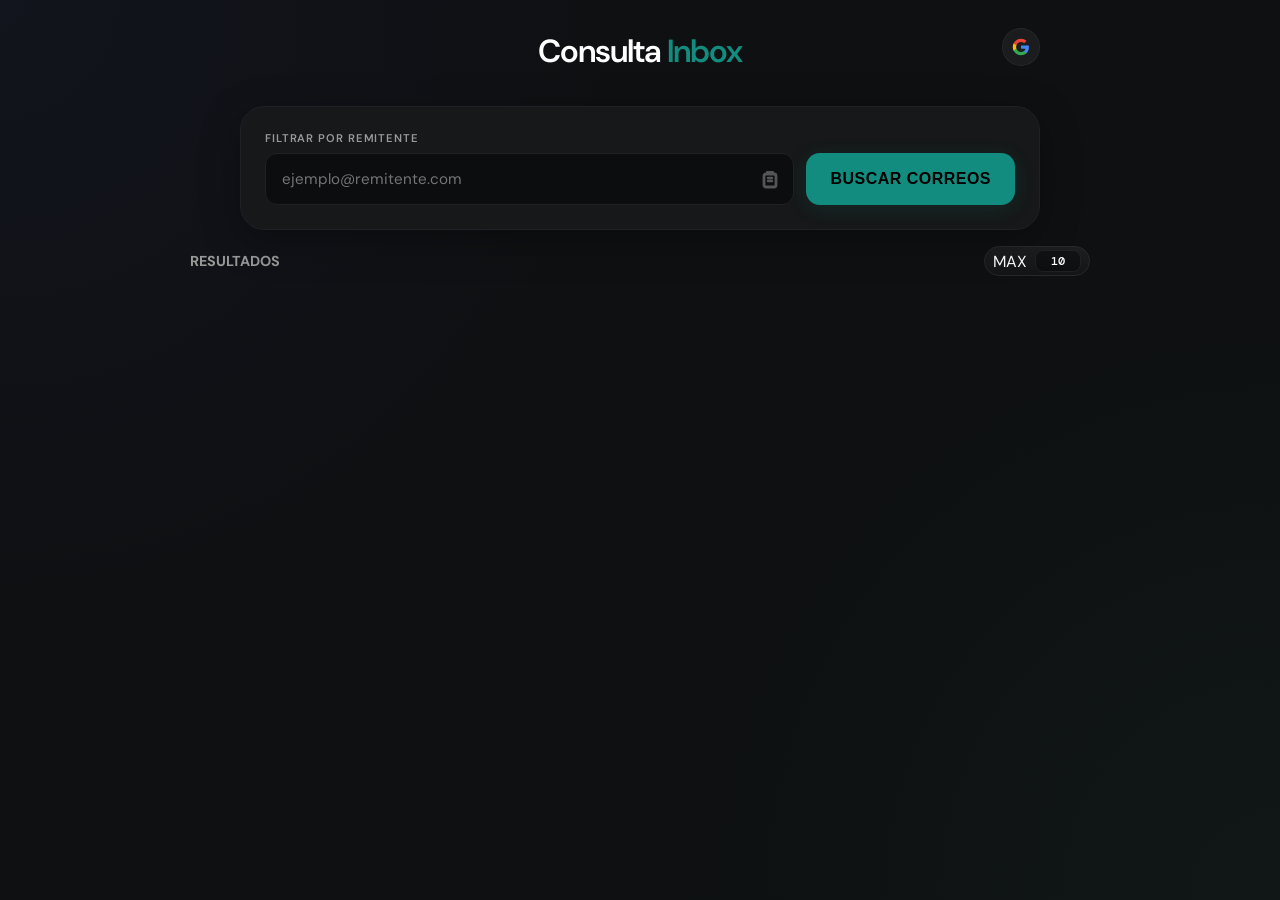
==== index.html @ 306255f3 "feat: Add user-defined maximum results input, enhance email rendering with new styles, and implement" ====
﻿<!DOCTYPE html>
<html lang="es">

<head>
    <meta charset="UTF-8">
    <meta name="viewport" content="width=device-width, initial-scale=1.0, maximum-scale=1.0, user-scalable=no">
    <title>Consulta Inbox Pro</title>
    <!-- Assets -->
    <link rel="icon" href="favicon.png" type="image/png">
    <link rel="preconnect" href="https://fonts.googleapis.com">
    <link href="https://fonts.googleapis.com/css2?family=DM+Sans:wght@300;400;500;600&family=DM+Mono:wght@500&display=swap" rel="stylesheet">
    <!-- Google Identity Services -->
    <script src="https://accounts.google.com/gsi/client" async defer></script>
    <!-- Local Styles -->
    <link rel="stylesheet" href="style.css">
</head>

<body>

    <div class="wrap">
        <div class="header">
            <h1>Consulta <em>Inbox</em></h1>
        </div>

        <!-- Intelligence Configuration -->
        <div id="config-banner" style="display:none">
            <p><strong>ConfiguraciÃ³n de Inteligencia</strong><br>Origen: <strong id="showOrigin"></strong></p>
            
            <label class="config-label">Google OAuth Client ID</label>
            <input type="text" id="clientIdInput" placeholder="XXXXXXXXXXXX.apps.googleusercontent.com">
            
            <div class="config-actions">
                <button class="btn-save" onclick="saveConfigs()">Guardar Todo</button>
                <button class="btn-clear" onclick="clearConfigs()">Borrar</button>
            </div>
        </div>

        <div id="main-search-card">
            <!-- Search Form (Main focus) -->
            <div class="card" id="search-card">
                <form id="searchForm" onsubmit="event.preventDefault(); searchMails();">
                    <div class="field">
                        <label for="filterEmail">Filtrar por remitente</label>
                        <div class="input-row">
                            <input type="email" id="filterEmail" required placeholder="ejemplo@remitente.com"
                                onkeyup="this.value=this.value.replace(/\s/g,'')"
                                ondblclick="this.value='';this.focus();">
                            <span id="clearFilterBtn" class="clear-btn" title="Limpiar" onclick="clearFilterInput()">×</span>
                            <span class="paste-btn" title="Pegar" onclick="pasteFromClipboard()">
                                <svg viewBox="0 0 24 24" aria-hidden="true">
                                    <path d="M9 4h6a1 1 0 0 1 1 1v2H8V5a1 1 0 0 1 1-1z" fill="currentColor"/>
                                    <rect x="6" y="7" width="12" height="13" rx="2" ry="2" fill="none" stroke="currentColor" stroke-width="2.8"/>
                                    <path d="M10 11h4M10 14h4" fill="none" stroke="currentColor" stroke-width="2.5" stroke-linecap="round"/>
                                </svg>
                            </span>
                        </div>
                    </div>
                    <button type="submit" class="btn-submit" id="submitBtn">Buscar Correos</button>
                </form>
            </div>

            <!-- Authentication Area (Floating Icon) -->
            <div id="authCard">
                <div class="auth-status" id="authStatus">
                    Desconectado
                    <button class="auth-config-link" id="authConfigBtn" onclick="event.stopPropagation(); toggleConfig()">Configurar OAuth</button>
                </div>
                <button id="authBtn" onclick="startAuth()" title="Conectar con Google">
                    <svg viewBox="0 0 24 24">
                        <path fill="#4285F4" d="M22.56 12.25c0-.78-.07-1.53-.2-2.25H12v4.26h5.92c-.26 1.37-1.04 2.53-2.21 3.31v2.77h3.57c2.08-1.92 3.28-4.74 3.28-8.09z" />
                        <path fill="#34A853" d="M12 23c2.97 0 5.46-.98 7.28-2.66l-3.57-2.77c-.98.66-2.23 1.06-3.71 1.06-2.86 0-5.29-1.93-6.16-4.53H2.18v2.84C3.99 20.53 7.7 23 12 23z" />
                        <path fill="#FBBC05" d="M5.84 14.09c-.22-.66-.35-1.36-.35-2.09s.13-1.43.35-2.09V7.07H2.18C1.43 8.55 1 10.22 1 12s.43 3.45 1.18 4.93l3.66-2.84z" />
                        <path fill="#EA4335" d="M12 5.38c1.62 0 3.06.56 4.21 1.64l3.15-3.15C17.45 2.09 14.97 1 12 1 7.7 1 3.99 3.47 2.18 7.07l3.66 2.84c.87-2.6 3.3-4.53 6.16-4.53z" />
                    </svg>
                </button>
            </div>
        </div>

        <!-- Status Indicator -->
        <div id="loader">
            <div class="dot"></div>
            <div class="dot"></div>
            <div class="dot"></div>
        </div>

        <!-- Dynamic Results -->
        <div class="results-head">
            <h2 style="font-size:0.9rem; font-weight:700; color:var(--text-dim); margin-bottom:0; display:flex; align-items:center;">
                RESULTADOS 
                <span id="liveStatus" class="live-dot" style="display:none; width:8px; height:8px; border-radius:50%; background:var(--green); margin-left:10px;"></span>
            </h2>
            <div class="max-control max-control-results">
                <label for="maxResultsInput" class="max-label">MAX</label>
                <input type="number" id="maxResultsInput" value="10" min="1" max="100">
            </div>
        </div>
        
        <div id="resultsContainer"></div>
    </div>

    <button id="backToTopBtn" class="back-to-top" title="Volver al inicio" aria-label="Volver al inicio">
        <svg viewBox="0 0 24 24" aria-hidden="true">
            <path d="M6 14l6-6 6 6" fill="none" stroke="currentColor" stroke-width="2.2" stroke-linecap="round" stroke-linejoin="round"/>
        </svg>
    </button>

    <!-- Notification Overlay -->
    <div id="toast"></div>

    <!-- Local Logic -->
    <script src="script.js" defer></script>
</body>

</html>
---- style.css ----
:root {
    --bg: #0e1012;
    --surface: #161819;
    --surface2: #0b0d0e;
    --border: #1e2225;
    --border2: #252a2d;
    --accent: #128c7e; /* Darker WhatsApp Green */
    --accent-glow: rgba(18, 140, 126, 0.4);
    --green: #128c7e;
    --green-dim: #075e54;
    --green-glow: rgba(18, 140, 126, 0.15);
    --text: #ffffff;
    --text-dim: #999999;
    --text-muted: #555555;
    --danger: #ff4444;
    --glass-blur: 20px;
}

* {
    margin: 0;
    padding: 0;
    box-sizing: border-box;
}

body {
    font-family: 'DM Sans', sans-serif;
    background: var(--bg);
    background-image: 
        radial-gradient(circle at 0% 0%, rgba(99, 102, 241, 0.05) 0%, transparent 40%),
        radial-gradient(circle at 100% 100%, rgba(61, 158, 104, 0.05) 0%, transparent 40%);
    min-height: 100vh;
    display: flex;
    align-items: flex-start;
    justify-content: center;
    padding: 20px 12px;
    color: var(--text);
    overflow-x: hidden;
}

.wrap {
    width: 100%;
    max-width: 900px;
    display: flex;
    flex-direction: column;
    gap: 16px;
    margin: 0 auto;
}

/* Header */
.header {
    text-align: center;
    margin-bottom: 8px;
    padding: 10px 0;
}

.header h1 {
    font-size: 2rem;
    font-weight: 600;
    color: #fff;
    letter-spacing: -0.03em;
}

.header h1 em {
    font-style: normal;
    color: var(--accent);
}

/* Auth Card & Main Card */
#main-search-card {
    display: flex;
    flex-direction: column;
    gap: 16px;
    max-width: 800px;
    width: 100%;
    margin: 0 auto;
    position: relative;
}

#searchForm {
    display: flex;
    gap: 12px;
    align-items: flex-end;
}

#searchForm .field { flex: 1; }

@media (max-width: 600px) {
    #searchForm { flex-direction: column; align-items: stretch; }
}

.card {
    background: var(--surface);
    border: 1px solid var(--border);
    border-radius: 24px;
    padding: 24px;
    position: relative;
    backdrop-filter: blur(var(--glass-blur));
    box-shadow: 0 10px 40px rgba(0,0,0,0.3);
    transition: transform 0.2s;
}

/* Form Styling Enhancements */
.field label {
    display: block;
    font-size: 0.75rem;
    font-weight: 600;
    color: var(--text-dim);
    text-transform: uppercase;
    letter-spacing: 0.1em;
    margin-bottom: 10px;
}

.max-control {
    display: inline-flex;
    align-items: center;
    gap: 8px;
    height: 30px;
    padding: 3px 8px;
    background: linear-gradient(180deg, rgba(255,255,255,0.06) 0%, rgba(255,255,255,0.02) 100%);
    border: 1px solid var(--border2);
    border-radius: 999px;
}

.field .max-label {
    margin-bottom: 0;
    font-size: 0.63rem;
    letter-spacing: 0.11em;
    color: var(--text-dim);
    white-space: nowrap;
}

#maxResultsInput {
    width: 46px;
    height: 22px;
    padding: 0 6px;
    border: 1px solid var(--border);
    border-radius: 8px;
    background: rgba(0, 0, 0, 0.35);
    color: var(--text);
    font-family: 'DM Mono', monospace;
    font-size: 0.78rem;
    font-weight: 500;
    text-align: center;
    outline: none;
    transition: border-color 0.2s, box-shadow 0.2s, background-color 0.2s;
}

#maxResultsInput::-webkit-outer-spin-button,
#maxResultsInput::-webkit-inner-spin-button {
    -webkit-appearance: none;
    margin: 0;
}

#maxResultsInput[type="number"] {
    -moz-appearance: textfield;
    appearance: textfield;
}

#maxResultsInput:focus {
    border-color: var(--accent);
    box-shadow: 0 0 0 2px rgba(18, 140, 126, 0.2);
    background: rgba(0, 0, 0, 0.5);
}

#config-banner p {
    font-size: 0.8rem;
    color: var(--text-dim);
    margin-bottom: 20px;
}

.config-label {
    display: block;
    font-size: 0.65rem;
    font-weight: 600;
    color: var(--text-dim);
    text-transform: uppercase;
    letter-spacing: 0.05em;
    margin-top: 14px;
    margin-bottom: 6px;
}

#config-banner input {
    width: 100%;
    background: var(--surface2);
    border: 1px solid var(--border);
    color: var(--text);
    font-size: 0.85rem;
    padding: 12px;
    border-radius: 10px;
    margin-bottom: 4px;
    outline: none;
    transition: border-color 0.2s;
}

#config-banner input:focus {
    border-color: var(--accent);
}

.config-actions {
    display: flex;
    gap: 8px;
    margin-top: 16px;
}

.config-actions button {
    flex: 1;
    padding: 10px;
    font-size: 0.8rem;
    font-weight: 600;
    cursor: pointer;
    border-radius: 10px;
    border: none;
    transition: all 0.2s;
}

.btn-save { background: var(--accent); color: #000; }
.btn-save:hover { opacity: 0.9; }
.btn-clear { background: transparent; color: var(--danger); border: 1px solid rgba(255, 68, 68, 0.2) !important; }
.btn-clear:hover { background: rgba(255, 68, 68, 0.05); }

/* Ultra-Minimalist Corner Auth */
#authCard {
    position: absolute;
    top: -78px;
    right: 0;
    z-index: 50;
    display: flex;
    flex-direction: column;
    align-items: flex-end;
}

#authBtn {
    background: rgba(255,255,255,0.05);
    border: 1px solid rgba(255,255,255,0.05);
    padding: 8px;
    border-radius: 50%;
    cursor: pointer;
    transition: all 0.2s;
    width: 38px;
    height: 38px;
    display: flex;
    align-items: center;
    justify-content: center;
}

#authBtn:hover { 
    background: rgba(255,255,255,0.1);
    transform: scale(1.1);
}

#authBtn svg { width: 18px; height: 18px; }

#authBtn.has-avatar {
    padding: 0;
    overflow: hidden;
}

#authBtn .auth-avatar {
    width: 100%;
    height: 100%;
    object-fit: cover;
    border-radius: 50%;
    display: block;
}

.auth-status {
    position: absolute;
    right: 48px;
    top: 0px;
    font-size: 0.65rem;
    color: var(--text-muted);
    opacity: 0;
    transition: all 0.2s;
    background: var(--surface);
    padding: 6px 12px;
    border-radius: 8px;
    border: 1px solid var(--border);
    white-space: nowrap;
    display: flex;
    align-items: center;
    gap: 10px;
}

#authCard:hover .auth-status { opacity: 1; right: 44px; }

.disconnect-btn {
    background: rgba(255, 68, 68, 0.1);
    color: var(--danger);
    border: 1px solid rgba(255, 68, 68, 0.2);
    padding: 2px 8px;
    border-radius: 4px;
    font-size: 0.6rem;
    cursor: pointer;
}

.disconnect-btn:hover { background: var(--danger); color: #fff; }

#authCard.connected #authBtn::after {
    content: '';
    position: absolute;
    top: 0;
    right: 0;
    width: 10px;
    height: 10px;
    background: var(--green);
    border-radius: 50%;
    border: 1.5px solid var(--bg);
}

.auth-config-link {
    font-size: 0.65rem;
    color: var(--text-muted);
    background: none;
    border: none;
    cursor: pointer;
    margin-top: 6px;
    opacity: 0.8;
    transition: opacity 0.2s;
    text-transform: uppercase;
    letter-spacing: 0.05em;
}

.auth-config-link:hover {
    opacity: 1;
    color: var(--accent);
}

/* Form */
.field label {
    display: block;
    font-size: 0.7rem;
    font-weight: 600;
    color: var(--text-dim);
    text-transform: uppercase;
    letter-spacing: 0.08em;
    margin-bottom: 8px;
}

.input-row {
    position: relative;
    display: flex;
    align-items: center;
}

input[type="email"] {
    width: 100%;
    height: 52px;
    padding: 0 78px 0 16px;
    font-size: 0.95rem;
    background: var(--surface2);
    border: 1px solid var(--border);
    border-radius: 12px;
    color: var(--text);
    outline: none;
    font-family: 'DM Sans', sans-serif;
    transition: all 0.2s;
}

input[type="email"]:focus {
    border-color: var(--accent);
    box-shadow: 0 0 0 3px var(--accent-glow);
}

.paste-btn {
    position: absolute;
    right: 12px;
    cursor: pointer;
    color: var(--text-muted);
    width: 24px;
    height: 24px;
    display: inline-flex;
    align-items: center;
    justify-content: center;
    padding: 0;
    user-select: none;
}

.paste-btn:hover { color: var(--accent); }

.paste-btn svg {
    width: 70px;
    height: 70px;
}

.clear-btn {
    position: absolute;
    right: 44px;
    width: 24px;
    height: 24px;
    border-radius: 50%;
    border: 1px solid var(--border2);
    display: inline-flex;
    align-items: center;
    justify-content: center;
    font-size: 1rem;
    font-weight: 700;
    line-height: 1;
    color: var(--text-dim);
    background: rgba(255, 255, 255, 0.06);
    cursor: pointer;
    user-select: none;
    opacity: 0;
    pointer-events: none;
    transition: opacity 0.2s, background-color 0.2s, color 0.2s;
}

.clear-btn.show {
    opacity: 1;
    pointer-events: auto;
}

.clear-btn:hover {
    color: #fff;
    background: rgba(239, 68, 68, 0.35);
}

#searchForm .btn-submit {
    margin-top: 0;
    width: auto;
    min-width: 180px;
    height: 52px;
    padding: 0 24px;
}

.btn-submit {
    width: 100%;
    margin-top: 14px;
    padding: 16px;
    font-size: 1rem;
    font-weight: 700;
    color: #000;
    background: var(--green);
    border: none;
    border-radius: 14px;
    cursor: pointer;
    box-shadow: 0 4px 20px var(--green-glow);
    transition: all 0.2s;
    text-transform: uppercase;
    letter-spacing: 0.03em;
}

.btn-submit:hover:not(:disabled) { 
    transform: translateY(-2px); 
    box-shadow: 0 8px 25px var(--green-glow);
    filter: brightness(1.1);
}

.btn-submit:disabled { opacity: 0.4; cursor: not-allowed; box-shadow: none; }

/* Results */
.results-head {
    display: flex;
    justify-content: space-between;
    align-items: center;
    gap: 12px;
    margin-bottom: 15px;
}

.max-control-results {
    flex-shrink: 0;
}

#resultsContainer {
    display: flex;
    flex-direction: column;
    gap: 12px;
}

.email-item {
    background: var(--surface);
    border: 1px solid var(--border);
    border-radius: 18px;
    padding: 16px;
    position: relative;
    cursor: pointer;
    animation: none;
    transition: box-shadow 0.2s;
}

.email-item:hover {
    box-shadow: 0 5px 20px rgba(0,0,0,0.4);
}

.card-indicator {
    position: absolute;
    bottom: 12px;
    right: 16px;
    font-size: 0.7rem;
    color: var(--text-muted);
    transition: transform 0.3s cubic-bezier(0.4, 0, 0.2, 1);
    opacity: 0.6;
}

.msg-body iframe {
    width: 100%;
    min-height: 500px;
    border: none;
    border-radius: 8px;
}

/* Metadata summary shown before expanding */
.card-summary {
    display: block;
}

.email-subject {
    font-size: 0.95rem;
    font-weight: 600;
    color: #fff;
    margin: 4px 0 6px;
    line-height: 1.3;
}

.email-top-row {
    font-size: 0.8rem;
    color: var(--text);
    margin-bottom: 10px;
    display: flex;
    justify-content: space-between;
    align-items: center;
    gap: 10px;
}

.email-from {
    font-weight: 700;
    color: var(--green);
    letter-spacing: 0.01em;
    min-width: 0;
    overflow: hidden;
    text-overflow: ellipsis;
    white-space: nowrap;
}

.email-top-actions {
    display: inline-flex;
    align-items: center;
    gap: 8px;
    flex-shrink: 0;
}

.email-date {
    font-weight: 600;
    background: rgba(255, 255, 255, 0.06);
    padding: 4px 10px;
    border-radius: 10px;
    font-size: 0.75rem;
    color: var(--text-dim);
    border: 1px solid transparent;
}

.email-item-new-live {
    border-color: rgba(18, 140, 126, 0.75);
    background: linear-gradient(180deg, rgba(18, 140, 126, 0.2) 0%, var(--surface) 72%);
    box-shadow: 0 0 18px rgba(18, 140, 126, 0.24);
    animation: newCardPulse 2.2s ease-in-out infinite;
}

@keyframes newCardPulse {
    0% {
        box-shadow: 0 0 10px rgba(18, 140, 126, 0.2);
        border-color: rgba(18, 140, 126, 0.6);
    }
    50% {
        box-shadow: 0 0 28px rgba(18, 140, 126, 0.38), 0 0 54px rgba(18, 140, 126, 0.14);
        border-color: rgba(18, 140, 126, 0.9);
    }
    100% {
        box-shadow: 0 0 10px rgba(18, 140, 126, 0.2);
        border-color: rgba(18, 140, 126, 0.6);
    }
}

.email-snippet {
    font-size: 0.8rem;
    color: var(--text-dim);
    line-height: 1.5;
    margin-bottom: 10px;
}

.email-meta {
    display: flex;
    justify-content: flex-start;
    align-items: center;
    gap: 12px;
}

.btn-view, .btn-link-action {
    color: var(--accent);
    text-decoration: none;
    font-weight: 600;
    font-size: 0.8rem;
    background: none;
    border: none;
    cursor: pointer;
    padding: 4px 0;
}

.btn-view:hover { opacity: 0.8; }

/* Message Body */
.msg-body {
    display: none;
    margin-top: 14px;
    background: #fff;
    border-radius: 12px;
    border: 1px solid var(--border);
    font-size: 0.85rem;
    color: #333;
    line-height: 1.6;
    white-space: pre-wrap;
    overflow: hidden; /* Iframe will determine size */
    word-break: break-word;
}

/* Formatted Links in Body */
.msg-body a {
    color: var(--accent);
    text-decoration: underline;
    text-underline-offset: 3px;
}

/* Code Display */
.code-box {
    margin-top: 0;
    display: inline-flex;
    align-items: center;
    gap: 12px;
    padding: 8px 14px;
    background: rgba(18, 140, 126, 0.08); /* Deep Whatsapp Green dim */
    border-radius: 10px;
    border: 1px solid rgba(18, 140, 126, 0.2);
    flex-shrink: 0;
}

.code-value {
    font-family: 'DM Mono', monospace;
    font-size: 1.15rem;
    color: var(--green);
    letter-spacing: 2px;
    font-weight: 700;
}

.code-label {
    display: none;
}

.copy-mini {
    margin-left: auto;
    background: none;
    border: none;
    color: var(--text-muted);
    cursor: pointer;
    font-size: 1.1rem;
    transition: color 0.2s;
}
.copy-mini:hover { color: var(--green); }

/* Loader */
#loader {
    display: none;
    justify-content: center;
    padding: 15px 0;
    gap: 8px;
}

.dot { width: 8px; height: 8px; border-radius: 50%; background: var(--accent); animation: none; }
.dot:nth-child(2) { animation-delay: 0.18s; }
.dot:nth-child(3) { animation-delay: 0.36s; }

/* Toast */
#toast {
    position: fixed;
    bottom: 24px;
    left: 50%;
    transform: translateX(-50%) translateY(30px);
    background: var(--surface);
    border: 1px solid var(--border);
    padding: 12px 24px;
    border-radius: 30px;
    font-size: 0.85rem;
    font-weight: 600;
    opacity: 0;
    transition: all 0.3s cubic-bezier(0.18, 0.89, 0.32, 1.28);
    z-index: 2000;
    pointer-events: none;
    box-shadow: 0 15px 35px rgba(0,0,0,0.5);
}

#toast.show { opacity: 1; transform: translateX(-50%) translateY(0); }
#toast.error { border-color: rgba(239, 68, 68, 0.4); color: var(--danger); background: #1a1010; }
#toast.success { border-color: rgba(34, 197, 94, 0.4); color: var(--green); background: #0e1a12; }

.back-to-top {
    position: fixed;
    right: 18px;
    bottom: 20px;
    z-index: 1500;
    width: 42px;
    height: 42px;
    border-radius: 50%;
    border: 1px solid var(--border2);
    background: rgba(11, 13, 14, 0.92);
    color: var(--text);
    display: inline-flex;
    align-items: center;
    justify-content: center;
    padding: 0;
    font-weight: 800;
    cursor: pointer;
    opacity: 0;
    pointer-events: none;
    transform: translateY(12px);
    transition: opacity 0.2s, transform 0.2s, background-color 0.2s;
}

.back-to-top svg {
    width: 18px;
    height: 18px;
}

.back-to-top.show {
    opacity: 1;
    pointer-events: auto;
    transform: translateY(0);
}

.back-to-top:hover {
    background: rgba(18, 140, 126, 0.22);
    border-color: rgba(18, 140, 126, 0.65);
}

/* Logout */
.disconnect {
    position: absolute;
    top: 15px;
    right: 15px;
    font-size: 0.7rem;
    color: var(--text-muted);
    cursor: pointer;
    padding: 6px 12px;
    border-radius: 14px;
    border: 1px solid var(--border);
    background: rgba(255,255,255,0.03);
    font-weight: 600;
}
.disconnect:hover { color: var(--danger); background: rgba(239, 68, 68, 0.08); border-color: rgba(239, 68, 68, 0.2); }

/* RESPONSIVE */
@media (max-width: 480px) {
    body { padding: 12px 10px; }
    .header h1 { font-size: 1.2rem; }
    .card { padding: 16px; border-radius: 16px; }
    .email-item { padding: 14px; border-radius: 14px; }
    .email-subject { font-size: 0.9rem; }
    .email-snippet { font-size: 0.75rem; }
    .btn-submit { padding: 12px; font-size: 0.9rem; }
    input[type="email"] { padding: 11px 72px 11px 12px; font-size: 0.85rem; }
    .max-control { height: 28px; padding: 3px 7px; }
    #maxResultsInput { width: 42px; font-size: 0.75rem; }
    .results-head { margin-bottom: 12px; }
    #authCard { top: -64px; right: 0; }
}

/* Small screens like 350x480 */
@media (max-width: 360px) {
    .wrap { gap: 10px; }
    .header h1 { font-size: 1.1rem; }
    .card { padding: 12px; }
    .email-meta { flex-wrap: wrap; gap: 8px; }
    .msg-body { font-size: 0.8rem; padding: 10px; }
}
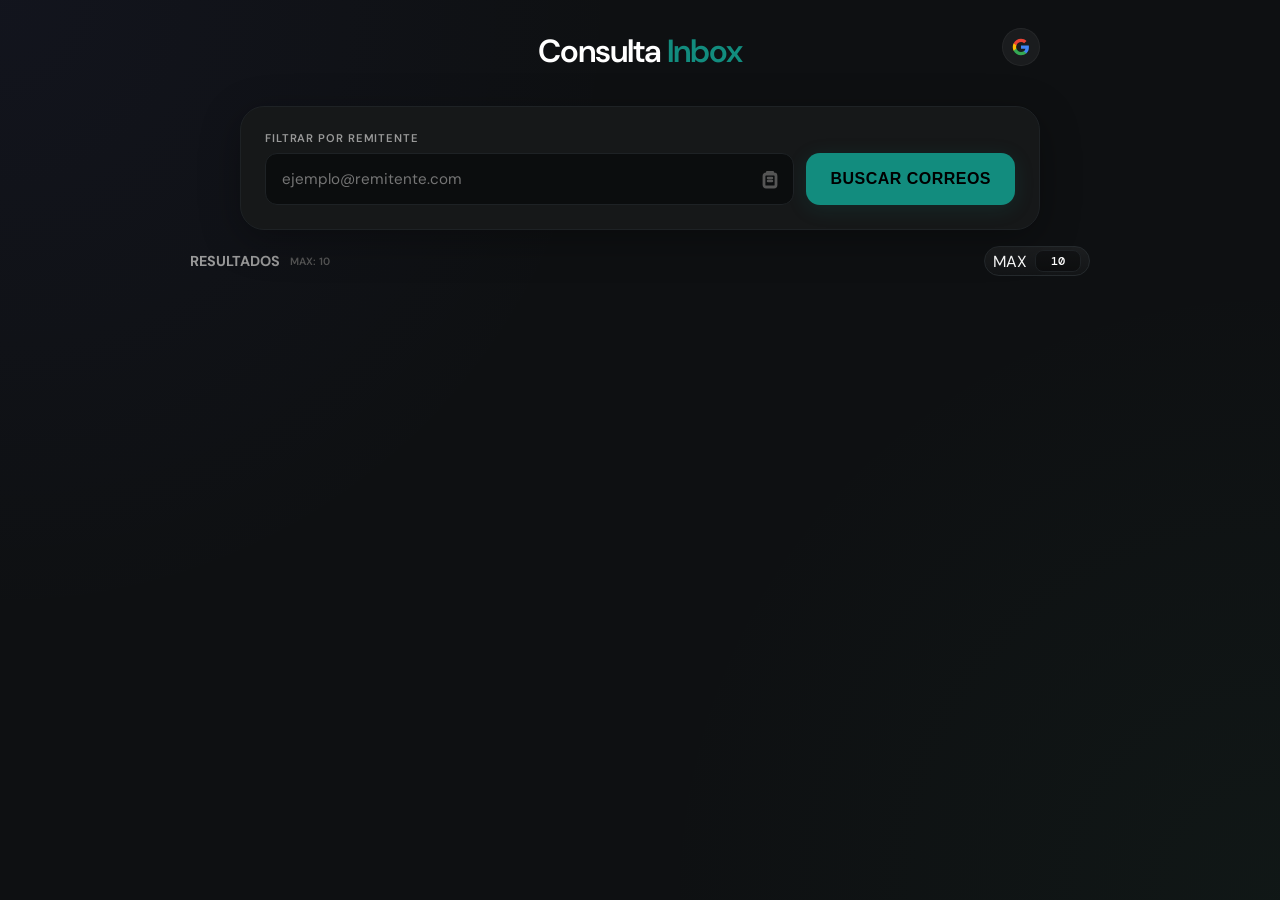
==== commit 38077227: "feat: Update client ID placeholder in UI, enhance max results display, and improve max results input" ====
--- a/index.html
+++ b/index.html
@@ -27,7 +27,7 @@
             <p><strong>ConfiguraciÃ³n de Inteligencia</strong><br>Origen: <strong id="showOrigin"></strong></p>
             
             <label class="config-label">Google OAuth Client ID</label>
-            <input type="text" id="clientIdInput" placeholder="XXXXXXXXXXXX.apps.googleusercontent.com">
+            <input type="text" id="clientIdInput" placeholder="TU-CLIENT-ID.apps.googleusercontent.com">
             
             <div class="config-actions">
                 <button class="btn-save" onclick="saveConfigs()">Guardar Todo</button>
@@ -88,6 +88,7 @@
             <h2 style="font-size:0.9rem; font-weight:700; color:var(--text-dim); margin-bottom:0; display:flex; align-items:center;">
                 RESULTADOS 
                 <span id="liveStatus" class="live-dot" style="display:none; width:8px; height:8px; border-radius:50%; background:var(--green); margin-left:10px;"></span>
+                <span id="resultsMaxInfo" style="margin-left:10px; font-size:0.66rem; color:var(--text-muted); font-weight:600;">MAX: 10</span>
             </h2>
             <div class="max-control max-control-results">
                 <label for="maxResultsInput" class="max-label">MAX</label>
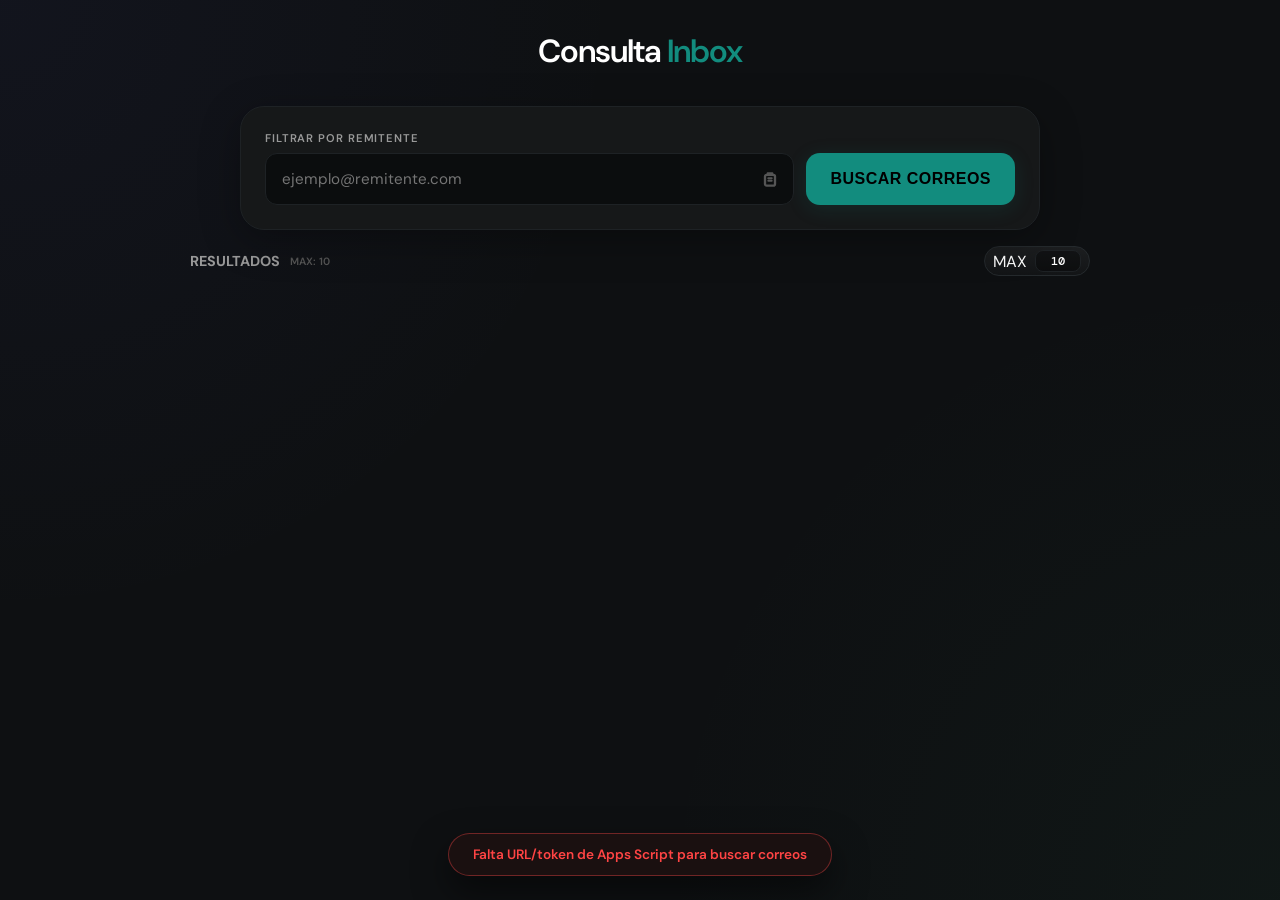
==== commit 7f64748a: "Refactor styles and add configuration files - Removed unused styles from style.css, including config" ====
--- a/index.html
+++ b/index.html
@@ -9,8 +9,6 @@
     <link rel="icon" href="favicon.png" type="image/png">
     <link rel="preconnect" href="https://fonts.googleapis.com">
     <link href="https://fonts.googleapis.com/css2?family=DM+Sans:wght@300;400;500;600&family=DM+Mono:wght@500&display=swap" rel="stylesheet">
-    <!-- Google Identity Services -->
-    <script src="https://accounts.google.com/gsi/client" async defer></script>
     <!-- Local Styles -->
     <link rel="stylesheet" href="style.css">
 </head>
@@ -22,19 +20,6 @@
             <h1>Consulta <em>Inbox</em></h1>
         </div>
 
-        <!-- Intelligence Configuration -->
-        <div id="config-banner" style="display:none">
-            <p><strong>ConfiguraciÃ³n de Inteligencia</strong><br>Origen: <strong id="showOrigin"></strong></p>
-            
-            <label class="config-label">Google OAuth Client ID</label>
-            <input type="text" id="clientIdInput" placeholder="TU-CLIENT-ID.apps.googleusercontent.com">
-            
-            <div class="config-actions">
-                <button class="btn-save" onclick="saveConfigs()">Guardar Todo</button>
-                <button class="btn-clear" onclick="clearConfigs()">Borrar</button>
-            </div>
-        </div>
-
         <div id="main-search-card">
             <!-- Search Form (Main focus) -->
             <div class="card" id="search-card">
@@ -42,7 +27,7 @@
                     <div class="field">
                         <label for="filterEmail">Filtrar por remitente</label>
                         <div class="input-row">
-                            <input type="email" id="filterEmail" required placeholder="ejemplo@remitente.com"
+                            <input type="text" id="filterEmail" placeholder="ejemplo@remitente.com"
                                 onkeyup="this.value=this.value.replace(/\s/g,'')"
                                 ondblclick="this.value='';this.focus();">
                             <span id="clearFilterBtn" class="clear-btn" title="Limpiar" onclick="clearFilterInput()">×</span>
@@ -57,22 +42,6 @@
                     </div>
                     <button type="submit" class="btn-submit" id="submitBtn">Buscar Correos</button>
                 </form>
-            </div>
-
-            <!-- Authentication Area (Floating Icon) -->
-            <div id="authCard">
-                <div class="auth-status" id="authStatus">
-                    Desconectado
-                    <button class="auth-config-link" id="authConfigBtn" onclick="event.stopPropagation(); toggleConfig()">Configurar OAuth</button>
-                </div>
-                <button id="authBtn" onclick="startAuth()" title="Conectar con Google">
-                    <svg viewBox="0 0 24 24">
-                        <path fill="#4285F4" d="M22.56 12.25c0-.78-.07-1.53-.2-2.25H12v4.26h5.92c-.26 1.37-1.04 2.53-2.21 3.31v2.77h3.57c2.08-1.92 3.28-4.74 3.28-8.09z" />
-                        <path fill="#34A853" d="M12 23c2.97 0 5.46-.98 7.28-2.66l-3.57-2.77c-.98.66-2.23 1.06-3.71 1.06-2.86 0-5.29-1.93-6.16-4.53H2.18v2.84C3.99 20.53 7.7 23 12 23z" />
-                        <path fill="#FBBC05" d="M5.84 14.09c-.22-.66-.35-1.36-.35-2.09s.13-1.43.35-2.09V7.07H2.18C1.43 8.55 1 10.22 1 12s.43 3.45 1.18 4.93l3.66-2.84z" />
-                        <path fill="#EA4335" d="M12 5.38c1.62 0 3.06.56 4.21 1.64l3.15-3.15C17.45 2.09 14.97 1 12 1 7.7 1 3.99 3.47 2.18 7.07l3.66 2.84c.87-2.6 3.3-4.53 6.16-4.53z" />
-                    </svg>
-                </button>
             </div>
         </div>
 
@@ -108,6 +77,8 @@
     <!-- Notification Overlay -->
     <div id="toast"></div>
 
+    <!-- Optional private config (create app-config.js locally, do not commit) -->
+    <script src="app-config.js"></script>
     <!-- Local Logic -->
     <script src="script.js" defer></script>
 </body>
--- a/style.css
+++ b/style.css
@@ -162,169 +162,6 @@
     background: rgba(0, 0, 0, 0.5);
 }
 
-#config-banner p {
-    font-size: 0.8rem;
-    color: var(--text-dim);
-    margin-bottom: 20px;
-}
-
-.config-label {
-    display: block;
-    font-size: 0.65rem;
-    font-weight: 600;
-    color: var(--text-dim);
-    text-transform: uppercase;
-    letter-spacing: 0.05em;
-    margin-top: 14px;
-    margin-bottom: 6px;
-}
-
-#config-banner input {
-    width: 100%;
-    background: var(--surface2);
-    border: 1px solid var(--border);
-    color: var(--text);
-    font-size: 0.85rem;
-    padding: 12px;
-    border-radius: 10px;
-    margin-bottom: 4px;
-    outline: none;
-    transition: border-color 0.2s;
-}
-
-#config-banner input:focus {
-    border-color: var(--accent);
-}
-
-.config-actions {
-    display: flex;
-    gap: 8px;
-    margin-top: 16px;
-}
-
-.config-actions button {
-    flex: 1;
-    padding: 10px;
-    font-size: 0.8rem;
-    font-weight: 600;
-    cursor: pointer;
-    border-radius: 10px;
-    border: none;
-    transition: all 0.2s;
-}
-
-.btn-save { background: var(--accent); color: #000; }
-.btn-save:hover { opacity: 0.9; }
-.btn-clear { background: transparent; color: var(--danger); border: 1px solid rgba(255, 68, 68, 0.2) !important; }
-.btn-clear:hover { background: rgba(255, 68, 68, 0.05); }
-
-/* Ultra-Minimalist Corner Auth */
-#authCard {
-    position: absolute;
-    top: -78px;
-    right: 0;
-    z-index: 50;
-    display: flex;
-    flex-direction: column;
-    align-items: flex-end;
-}
-
-#authBtn {
-    background: rgba(255,255,255,0.05);
-    border: 1px solid rgba(255,255,255,0.05);
-    padding: 8px;
-    border-radius: 50%;
-    cursor: pointer;
-    transition: all 0.2s;
-    width: 38px;
-    height: 38px;
-    display: flex;
-    align-items: center;
-    justify-content: center;
-}
-
-#authBtn:hover { 
-    background: rgba(255,255,255,0.1);
-    transform: scale(1.1);
-}
-
-#authBtn svg { width: 18px; height: 18px; }
-
-#authBtn.has-avatar {
-    padding: 0;
-    overflow: hidden;
-}
-
-#authBtn .auth-avatar {
-    width: 100%;
-    height: 100%;
-    object-fit: cover;
-    border-radius: 50%;
-    display: block;
-}
-
-.auth-status {
-    position: absolute;
-    right: 48px;
-    top: 0px;
-    font-size: 0.65rem;
-    color: var(--text-muted);
-    opacity: 0;
-    transition: all 0.2s;
-    background: var(--surface);
-    padding: 6px 12px;
-    border-radius: 8px;
-    border: 1px solid var(--border);
-    white-space: nowrap;
-    display: flex;
-    align-items: center;
-    gap: 10px;
-}
-
-#authCard:hover .auth-status { opacity: 1; right: 44px; }
-
-.disconnect-btn {
-    background: rgba(255, 68, 68, 0.1);
-    color: var(--danger);
-    border: 1px solid rgba(255, 68, 68, 0.2);
-    padding: 2px 8px;
-    border-radius: 4px;
-    font-size: 0.6rem;
-    cursor: pointer;
-}
-
-.disconnect-btn:hover { background: var(--danger); color: #fff; }
-
-#authCard.connected #authBtn::after {
-    content: '';
-    position: absolute;
-    top: 0;
-    right: 0;
-    width: 10px;
-    height: 10px;
-    background: var(--green);
-    border-radius: 50%;
-    border: 1.5px solid var(--bg);
-}
-
-.auth-config-link {
-    font-size: 0.65rem;
-    color: var(--text-muted);
-    background: none;
-    border: none;
-    cursor: pointer;
-    margin-top: 6px;
-    opacity: 0.8;
-    transition: opacity 0.2s;
-    text-transform: uppercase;
-    letter-spacing: 0.05em;
-}
-
-.auth-config-link:hover {
-    opacity: 1;
-    color: var(--accent);
-}
-
 /* Form */
 .field label {
     display: block;
@@ -342,7 +179,7 @@
     align-items: center;
 }
 
-input[type="email"] {
+#filterEmail {
     width: 100%;
     height: 52px;
     padding: 0 78px 0 16px;
@@ -356,7 +193,7 @@
     transition: all 0.2s;
 }
 
-input[type="email"]:focus {
+#filterEmail:focus {
     border-color: var(--accent);
     box-shadow: 0 0 0 3px var(--accent-glow);
 }
@@ -378,8 +215,8 @@
 .paste-btn:hover { color: var(--accent); }
 
 .paste-btn svg {
-    width: 70px;
-    height: 70px;
+    width: 20px;
+    height: 20px;
 }
 
 .clear-btn {
@@ -491,13 +328,6 @@
     opacity: 0.6;
 }
 
-.msg-body iframe {
-    width: 100%;
-    min-height: 500px;
-    border: none;
-    border-radius: 8px;
-}
-
 /* Metadata summary shown before expanding */
 .card-summary {
     display: block;
@@ -582,20 +412,44 @@
     justify-content: flex-start;
     align-items: center;
     gap: 12px;
+    flex-wrap: wrap;
+}
+
+.email-item a[onclick],
+.email-item .click-to-copy {
+    user-select: none;
 }
 
 .btn-view, .btn-link-action {
+    color: #0d1514;
+    text-decoration: none;
+    font-weight: 700;
+    font-size: 0.76rem;
+    background: rgba(18, 140, 126, 0.95);
+    border: 1px solid rgba(18, 140, 126, 1);
+    border-radius: 999px;
+    cursor: pointer;
+    padding: 6px 12px;
+    letter-spacing: 0.01em;
+    line-height: 1;
+    transition: transform 0.15s, filter 0.2s;
+}
+
+.btn-link-action {
+    color: #00110f;
+}
+
+.btn-view {
+    background: transparent;
     color: var(--accent);
-    text-decoration: none;
-    font-weight: 600;
-    font-size: 0.8rem;
-    background: none;
-    border: none;
-    cursor: pointer;
-    padding: 4px 0;
-}
-
-.btn-view:hover { opacity: 0.8; }
+    border: 1px solid rgba(18, 140, 126, 0.45);
+}
+
+.btn-view:hover,
+.btn-link-action:hover {
+    transform: translateY(-1px);
+    filter: brightness(1.06);
+}
 
 /* Message Body */
 .msg-body {
@@ -645,15 +499,20 @@
 }
 
 .copy-mini {
-    margin-left: auto;
+    margin-left: 2px;
     background: none;
     border: none;
-    color: var(--text-muted);
+    color: var(--green);
     cursor: pointer;
-    font-size: 1.1rem;
-    transition: color 0.2s;
-}
-.copy-mini:hover { color: var(--green); }
+    font-size: 0.82rem;
+    font-weight: 700;
+    line-height: 1;
+    transition: color 0.2s, transform 0.15s;
+}
+.copy-mini:hover {
+    color: #0a4a42;
+    transform: scale(1.05);
+}
 
 /* Loader */
 #loader {
@@ -729,22 +588,6 @@
     border-color: rgba(18, 140, 126, 0.65);
 }
 
-/* Logout */
-.disconnect {
-    position: absolute;
-    top: 15px;
-    right: 15px;
-    font-size: 0.7rem;
-    color: var(--text-muted);
-    cursor: pointer;
-    padding: 6px 12px;
-    border-radius: 14px;
-    border: 1px solid var(--border);
-    background: rgba(255,255,255,0.03);
-    font-weight: 600;
-}
-.disconnect:hover { color: var(--danger); background: rgba(239, 68, 68, 0.08); border-color: rgba(239, 68, 68, 0.2); }
-
 /* RESPONSIVE */
 @media (max-width: 480px) {
     body { padding: 12px 10px; }
@@ -754,11 +597,10 @@
     .email-subject { font-size: 0.9rem; }
     .email-snippet { font-size: 0.75rem; }
     .btn-submit { padding: 12px; font-size: 0.9rem; }
-    input[type="email"] { padding: 11px 72px 11px 12px; font-size: 0.85rem; }
+    #filterEmail { padding: 11px 72px 11px 12px; font-size: 0.85rem; }
     .max-control { height: 28px; padding: 3px 7px; }
     #maxResultsInput { width: 42px; font-size: 0.75rem; }
     .results-head { margin-bottom: 12px; }
-    #authCard { top: -64px; right: 0; }
 }
 
 /* Small screens like 350x480 */
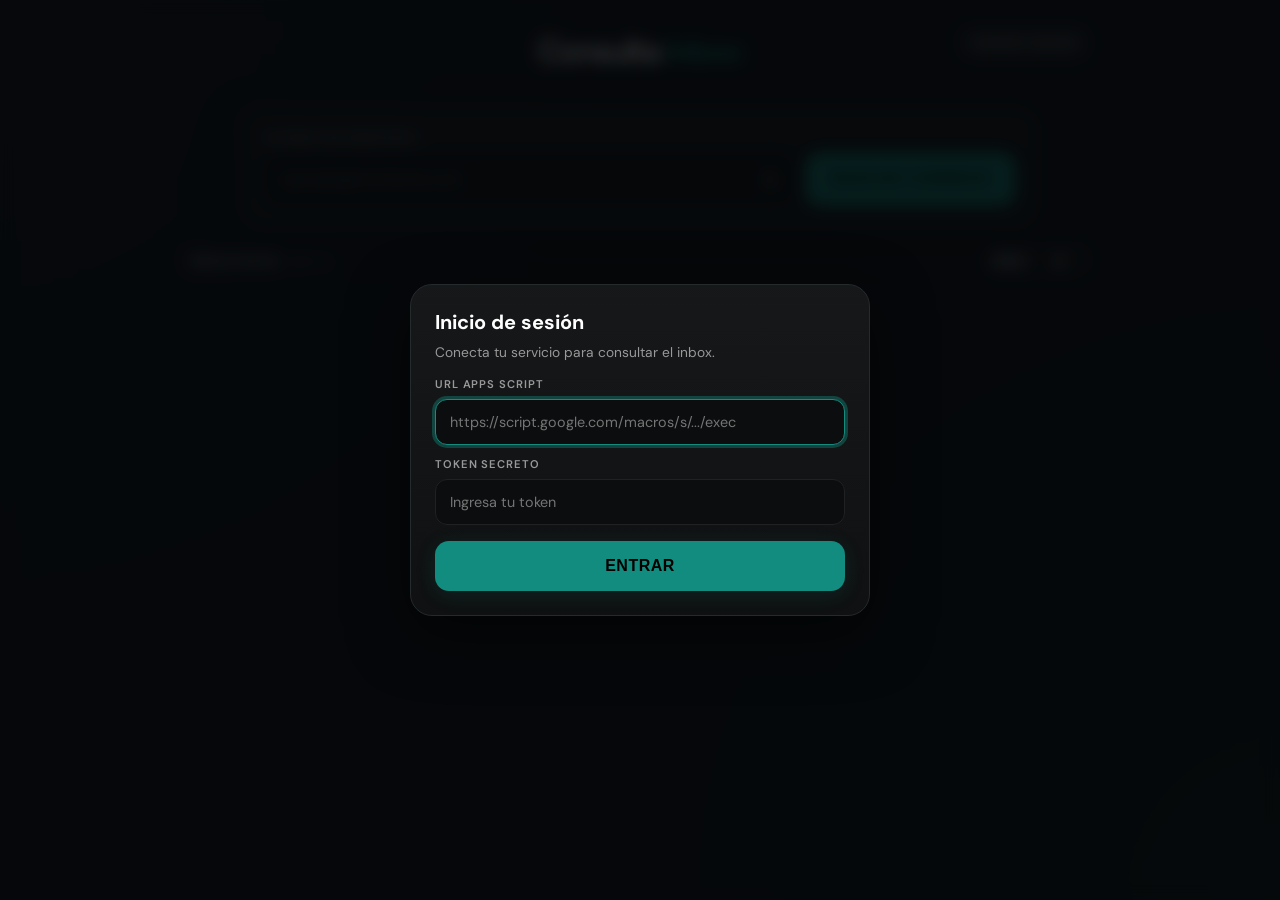
==== commit a0cf28c8: "feat: Add login modal for GAS configuration and session management" ====
--- a/index.html
+++ b/index.html
@@ -18,6 +18,7 @@
     <div class="wrap">
         <div class="header">
             <h1>Consulta <em>Inbox</em></h1>
+            <button id="configLogoutBtn" class="session-btn" type="button">Cerrar sesión</button>
         </div>
 
         <div id="main-search-card">
@@ -77,6 +78,24 @@
     <!-- Notification Overlay -->
     <div id="toast"></div>
 
+    <div id="configLoginModal" class="config-modal" aria-hidden="true">
+        <div class="config-modal-card">
+            <h3>Inicio de sesión</h3>
+            <p>Conecta tu servicio para consultar el inbox.</p>
+            <form id="configLoginForm">
+                <div class="field">
+                    <label for="configUrlInput">URL Apps Script</label>
+                    <input type="url" id="configUrlInput" placeholder="https://script.google.com/macros/s/.../exec" required>
+                </div>
+                <div class="field">
+                    <label for="configTokenInput">Token secreto</label>
+                    <input type="password" id="configTokenInput" placeholder="Ingresa tu token" required>
+                </div>
+                <button type="submit" class="btn-submit config-login-btn">Entrar</button>
+            </form>
+        </div>
+    </div>
+
     <!-- Optional private config (create app-config.js locally, do not commit) -->
     <script src="app-config.js"></script>
     <!-- Local Logic -->
--- a/style.css
+++ b/style.css
@@ -37,6 +37,10 @@
     overflow-x: hidden;
 }
 
+body.modal-open {
+    overflow: hidden;
+}
+
 .wrap {
     width: 100%;
     max-width: 900px;
@@ -51,6 +55,7 @@
     text-align: center;
     margin-bottom: 8px;
     padding: 10px 0;
+    position: relative;
 }
 
 .header h1 {
@@ -63,6 +68,30 @@
 .header h1 em {
     font-style: normal;
     color: var(--accent);
+}
+
+.session-btn {
+    position: absolute;
+    top: 6px;
+    right: 0;
+    height: 34px;
+    padding: 0 12px;
+    border-radius: 999px;
+    border: 1px solid var(--border2);
+    background: rgba(255, 255, 255, 0.05);
+    color: var(--text-dim);
+    font-size: 0.74rem;
+    font-weight: 700;
+    text-transform: uppercase;
+    letter-spacing: 0.05em;
+    cursor: pointer;
+    transition: border-color 0.2s, color 0.2s, background-color 0.2s;
+}
+
+.session-btn:hover {
+    color: #fff;
+    border-color: rgba(239, 68, 68, 0.5);
+    background: rgba(239, 68, 68, 0.18);
 }
 
 /* Auth Card & Main Card */
@@ -549,6 +578,73 @@
 #toast.error { border-color: rgba(239, 68, 68, 0.4); color: var(--danger); background: #1a1010; }
 #toast.success { border-color: rgba(34, 197, 94, 0.4); color: var(--green); background: #0e1a12; }
 
+.config-modal {
+    position: fixed;
+    inset: 0;
+    z-index: 2200;
+    background: rgba(4, 7, 9, 0.82);
+    backdrop-filter: blur(8px);
+    display: none;
+    align-items: center;
+    justify-content: center;
+    padding: 20px;
+}
+
+.config-modal.show {
+    display: flex;
+}
+
+.config-modal-card {
+    width: 100%;
+    max-width: 460px;
+    background: linear-gradient(180deg, rgba(22, 24, 25, 0.98) 0%, rgba(15, 17, 18, 0.98) 100%);
+    border: 1px solid var(--border2);
+    border-radius: 22px;
+    box-shadow: 0 18px 60px rgba(0, 0, 0, 0.55);
+    padding: 24px;
+}
+
+.config-modal-card h3 {
+    font-size: 1.25rem;
+    color: #fff;
+    margin-bottom: 8px;
+}
+
+.config-modal-card p {
+    font-size: 0.86rem;
+    color: var(--text-dim);
+    margin-bottom: 16px;
+}
+
+#configLoginForm {
+    display: flex;
+    flex-direction: column;
+    gap: 12px;
+}
+
+#configLoginForm input {
+    width: 100%;
+    height: 46px;
+    padding: 0 14px;
+    font-size: 0.9rem;
+    background: var(--surface2);
+    border: 1px solid var(--border);
+    border-radius: 12px;
+    color: var(--text);
+    outline: none;
+    font-family: 'DM Sans', sans-serif;
+    transition: border-color 0.2s, box-shadow 0.2s;
+}
+
+#configLoginForm input:focus {
+    border-color: var(--accent);
+    box-shadow: 0 0 0 3px var(--accent-glow);
+}
+
+.config-login-btn {
+    margin-top: 4px;
+}
+
 .back-to-top {
     position: fixed;
     right: 18px;
@@ -592,6 +688,7 @@
 @media (max-width: 480px) {
     body { padding: 12px 10px; }
     .header h1 { font-size: 1.2rem; }
+    .session-btn { position: static; margin-top: 10px; }
     .card { padding: 16px; border-radius: 16px; }
     .email-item { padding: 14px; border-radius: 14px; }
     .email-subject { font-size: 0.9rem; }
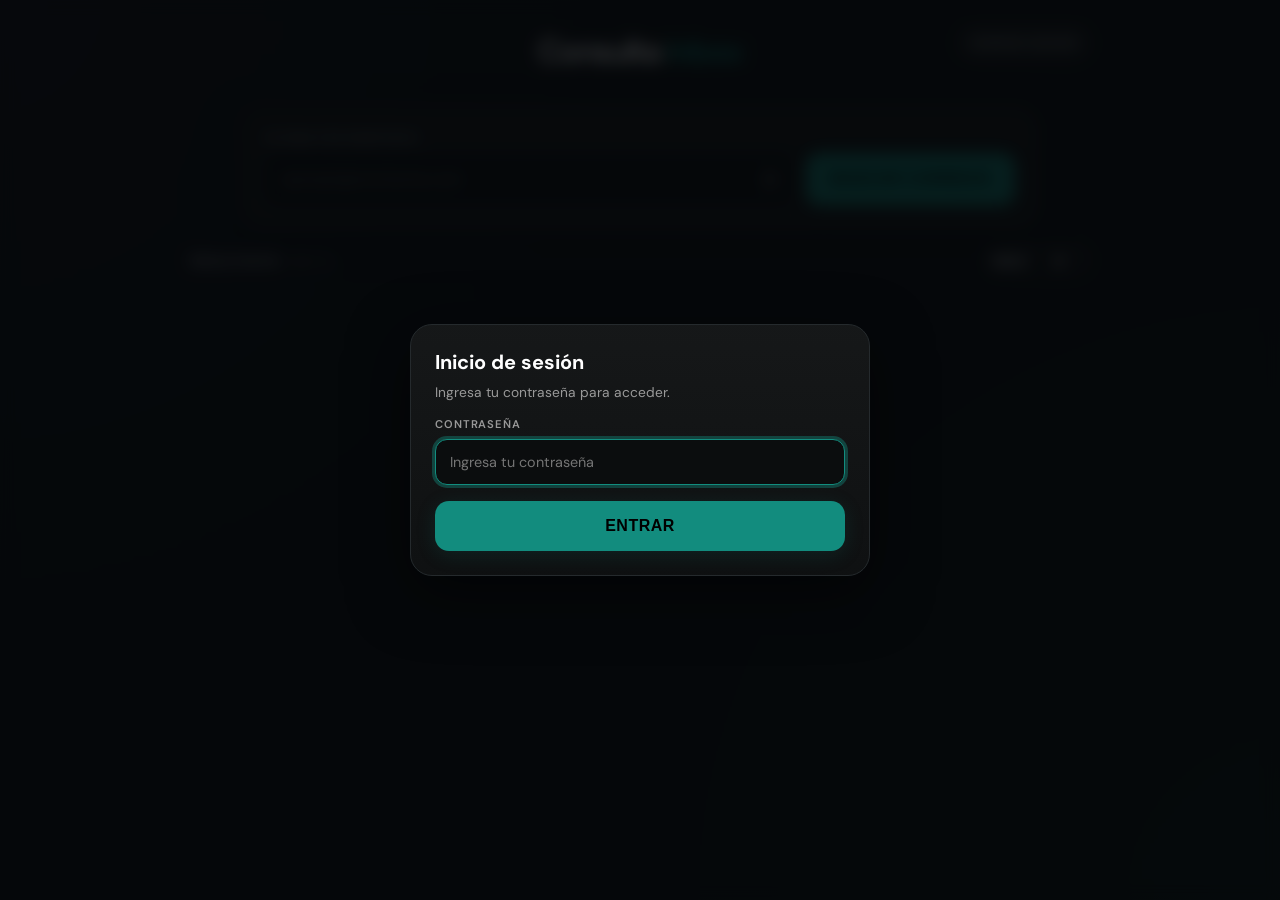
==== commit 66c9e26b: "feat: Implement session management with password authentication and Netlify Functions" ====
--- a/index.html
+++ b/index.html
@@ -81,23 +81,17 @@
     <div id="configLoginModal" class="config-modal" aria-hidden="true">
         <div class="config-modal-card">
             <h3>Inicio de sesión</h3>
-            <p>Conecta tu servicio para consultar el inbox.</p>
+            <p>Ingresa tu contraseña para acceder.</p>
             <form id="configLoginForm">
                 <div class="field">
-                    <label for="configUrlInput">URL Apps Script</label>
-                    <input type="url" id="configUrlInput" placeholder="https://script.google.com/macros/s/.../exec" required>
-                </div>
-                <div class="field">
-                    <label for="configTokenInput">Token secreto</label>
-                    <input type="password" id="configTokenInput" placeholder="Ingresa tu token" required>
+                    <label for="configPasswordInput">Contraseña</label>
+                    <input type="password" id="configPasswordInput" placeholder="Ingresa tu contraseña" required>
                 </div>
                 <button type="submit" class="btn-submit config-login-btn">Entrar</button>
             </form>
         </div>
     </div>
 
-    <!-- Optional private config (create app-config.js locally, do not commit) -->
-    <script src="app-config.js"></script>
     <!-- Local Logic -->
     <script src="script.js" defer></script>
 </body>
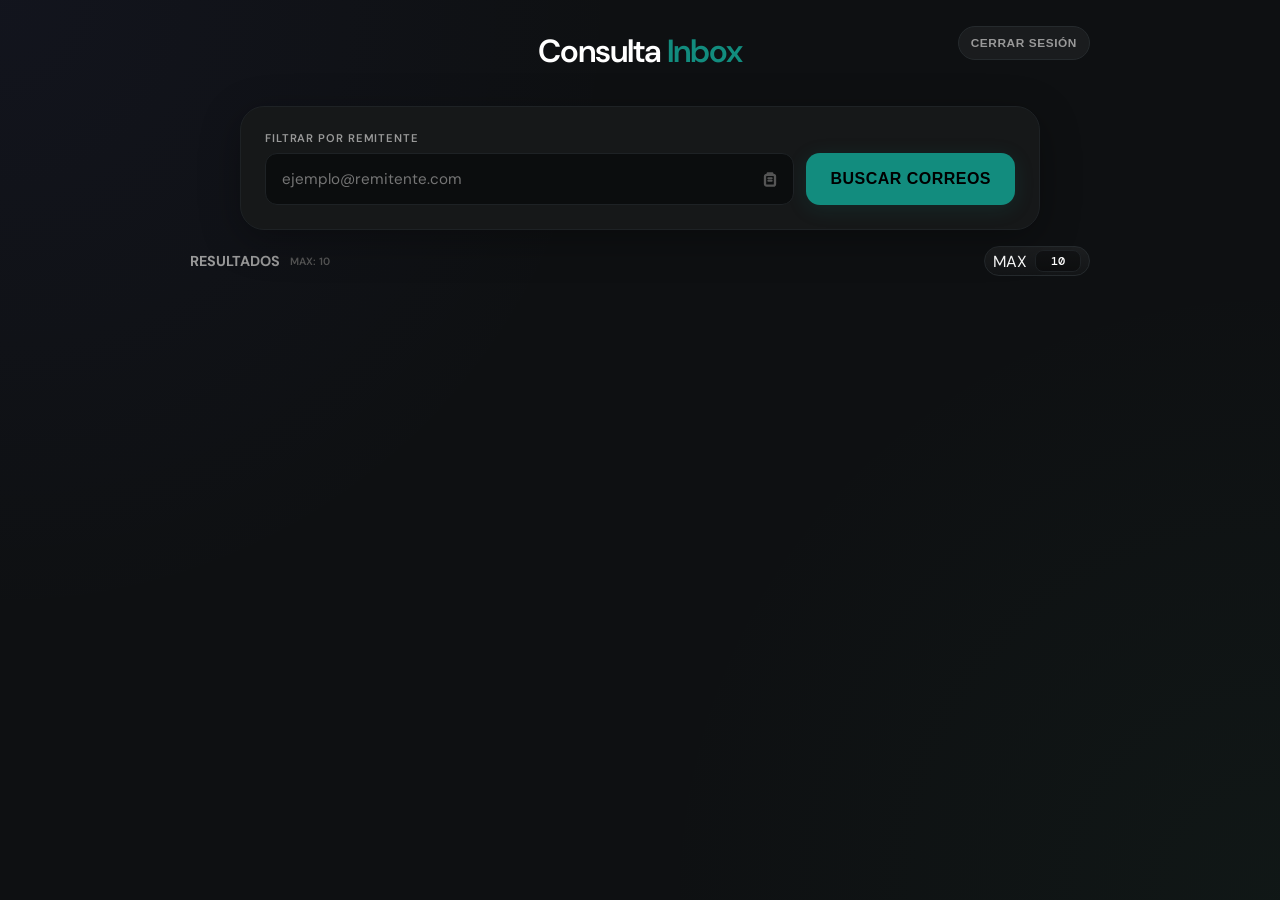
==== commit 49cfd4d3: "fix: Update login modal content and improve input fields for service connection" ====
--- a/index.html
+++ b/index.html
@@ -81,17 +81,23 @@
     <div id="configLoginModal" class="config-modal" aria-hidden="true">
         <div class="config-modal-card">
             <h3>Inicio de sesión</h3>
-            <p>Ingresa tu contraseña para acceder.</p>
+            <p>Conecta tu servicio para consultar el inbox.</p>
             <form id="configLoginForm">
                 <div class="field">
-                    <label for="configPasswordInput">Contraseña</label>
-                    <input type="password" id="configPasswordInput" placeholder="Ingresa tu contraseña" required>
+                    <label for="configUrlInput">URL Apps Script</label>
+                    <input type="url" id="configUrlInput" placeholder="https://script.google.com/macros/s/.../exec" required>
+                </div>
+                <div class="field">
+                    <label for="configTokenInput">Token secreto</label>
+                    <input type="password" id="configTokenInput" placeholder="Ingresa tu token" required>
                 </div>
                 <button type="submit" class="btn-submit config-login-btn">Entrar</button>
             </form>
         </div>
     </div>
 
+    <!-- Optional private config (create app-config.js locally, do not commit) -->
+    <script src="app-config.js"></script>
     <!-- Local Logic -->
     <script src="script.js" defer></script>
 </body>
--- a/style.css
+++ b/style.css
@@ -569,7 +569,7 @@
     font-weight: 600;
     opacity: 0;
     transition: all 0.3s cubic-bezier(0.18, 0.89, 0.32, 1.28);
-    z-index: 2000;
+    z-index: 3000;
     pointer-events: none;
     box-shadow: 0 15px 35px rgba(0,0,0,0.5);
 }
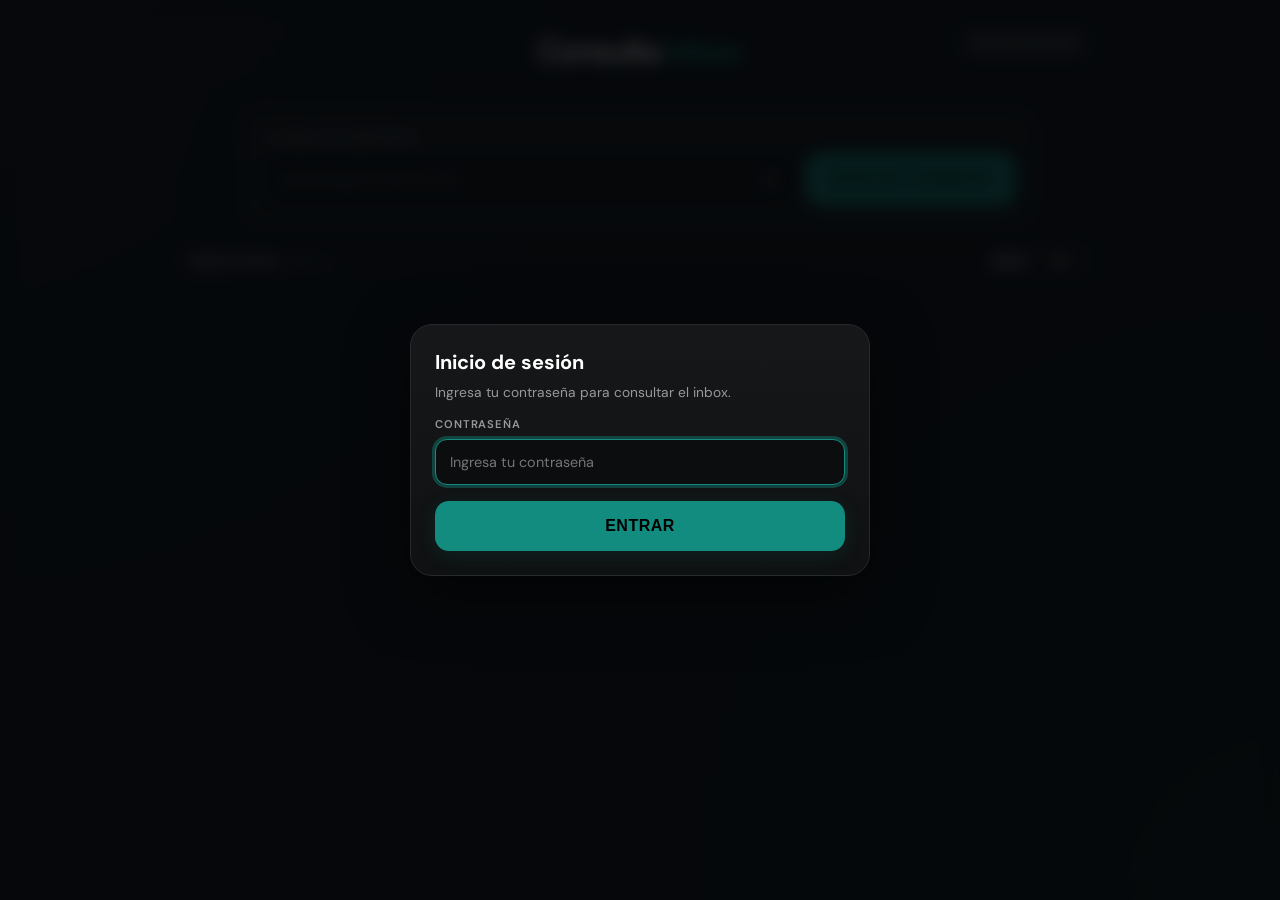
==== commit 42c86d19: "refactor: Update login process to use password instead of service connection token" ====
--- a/index.html
+++ b/index.html
@@ -81,15 +81,11 @@
     <div id="configLoginModal" class="config-modal" aria-hidden="true">
         <div class="config-modal-card">
             <h3>Inicio de sesión</h3>
-            <p>Conecta tu servicio para consultar el inbox.</p>
+            <p>Ingresa tu contraseña para consultar el inbox.</p>
             <form id="configLoginForm">
                 <div class="field">
-                    <label for="configUrlInput">URL Apps Script</label>
-                    <input type="url" id="configUrlInput" placeholder="https://script.google.com/macros/s/.../exec" required>
-                </div>
-                <div class="field">
-                    <label for="configTokenInput">Token secreto</label>
-                    <input type="password" id="configTokenInput" placeholder="Ingresa tu token" required>
+                    <label for="configTokenInput">Contraseña</label>
+                    <input type="password" id="configTokenInput" placeholder="Ingresa tu contraseña" required>
                 </div>
                 <button type="submit" class="btn-submit config-login-btn">Entrar</button>
             </form>
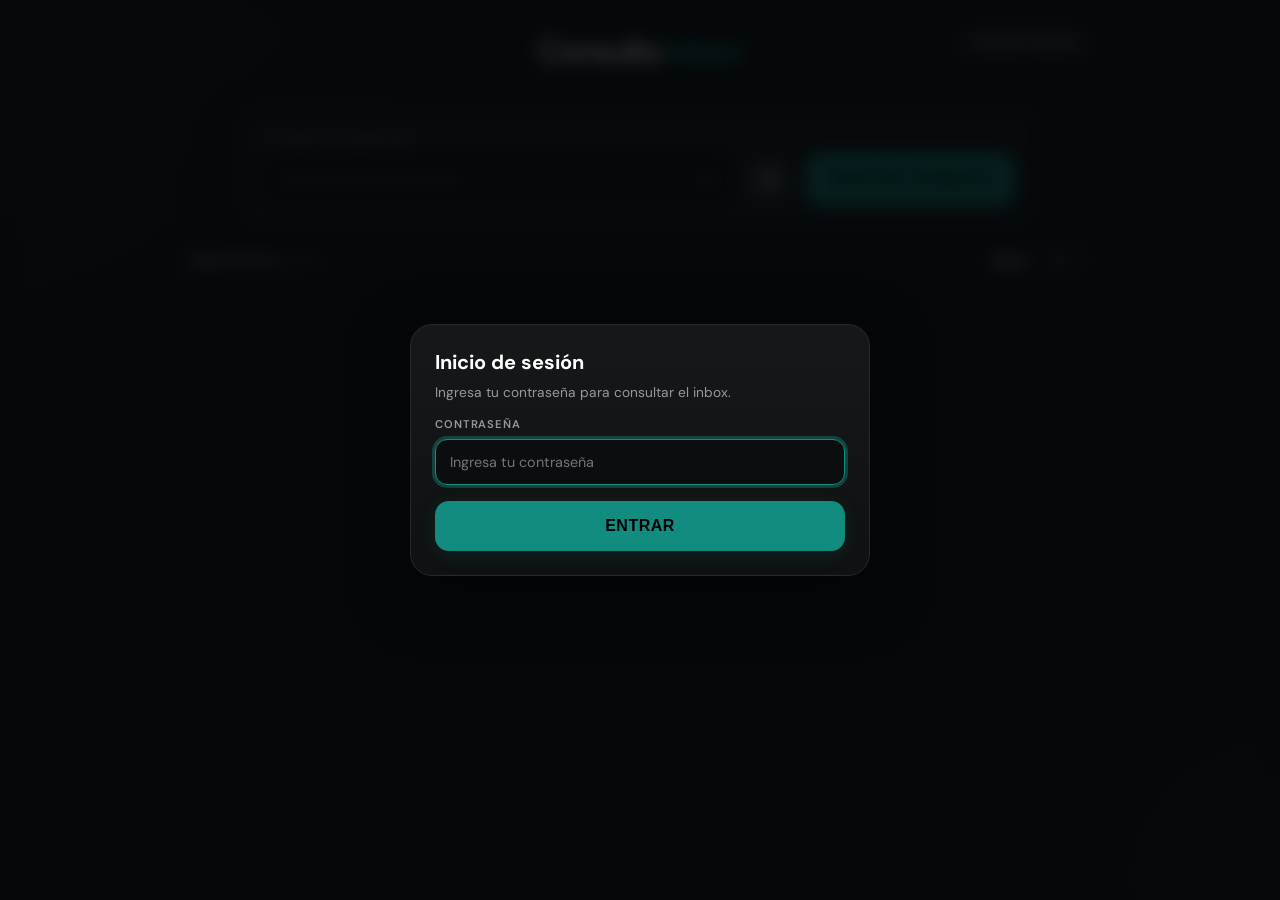
==== commit 40fe81fb: "feat: Add refresh button to search form and update max results limit to 5" ====
--- a/index.html
+++ b/index.html
@@ -10,7 +10,7 @@
     <link rel="preconnect" href="https://fonts.googleapis.com">
     <link href="https://fonts.googleapis.com/css2?family=DM+Sans:wght@300;400;500;600&family=DM+Mono:wght@500&display=swap" rel="stylesheet">
     <!-- Local Styles -->
-    <link rel="stylesheet" href="style.css">
+    <link rel="stylesheet" href="style.css?v=20260326b">
 </head>
 
 <body>
@@ -41,6 +41,12 @@
                             </span>
                         </div>
                     </div>
+                    <button type="button" class="btn-submit btn-refresh" id="refreshBtn" title="Recargar correos" aria-label="Recargar correos">
+                        <svg viewBox="0 0 24 24" aria-hidden="true">
+                            <path d="M21 12a9 9 0 1 1-2.64-6.36" fill="none" stroke="currentColor" stroke-width="2.2" stroke-linecap="round"/>
+                            <path d="M21 4v6h-6" fill="none" stroke="currentColor" stroke-width="2.2" stroke-linecap="round" stroke-linejoin="round"/>
+                        </svg>
+                    </button>
                     <button type="submit" class="btn-submit" id="submitBtn">Buscar Correos</button>
                 </form>
             </div>
@@ -57,12 +63,11 @@
         <div class="results-head">
             <h2 style="font-size:0.9rem; font-weight:700; color:var(--text-dim); margin-bottom:0; display:flex; align-items:center;">
                 RESULTADOS 
-                <span id="liveStatus" class="live-dot" style="display:none; width:8px; height:8px; border-radius:50%; background:var(--green); margin-left:10px;"></span>
-                <span id="resultsMaxInfo" style="margin-left:10px; font-size:0.66rem; color:var(--text-muted); font-weight:600;">MAX: 10</span>
+                <span id="resultsMaxInfo" style="margin-left:10px; font-size:0.66rem; color:var(--text-muted); font-weight:600;">MAX: 5</span>
             </h2>
             <div class="max-control max-control-results">
                 <label for="maxResultsInput" class="max-label">MAX</label>
-                <input type="number" id="maxResultsInput" value="10" min="1" max="100">
+                <input type="number" id="maxResultsInput" value="5" min="1" max="100">
             </div>
         </div>
         
@@ -93,9 +98,9 @@
     </div>
 
     <!-- Optional private config (create app-config.js locally, do not commit) -->
-    <script src="app-config.js"></script>
+    <script src="app-config.js?v=20260326b"></script>
     <!-- Local Logic -->
-    <script src="script.js" defer></script>
+    <script src="script.js?v=20260326b" defer></script>
 </body>
 
 </html>
--- a/style.css
+++ b/style.css
@@ -288,6 +288,30 @@
     padding: 0 24px;
 }
 
+#searchForm .btn-refresh {
+    min-width: 52px;
+    width: 52px;
+    padding: 0;
+    background: rgba(255, 255, 255, 0.08);
+    color: var(--text);
+    border: 1px solid var(--border2);
+    box-shadow: none;
+    display: inline-flex;
+    align-items: center;
+    justify-content: center;
+}
+
+#searchForm .btn-refresh:hover:not(:disabled) {
+    border-color: var(--accent);
+    background: rgba(18, 140, 126, 0.16);
+    filter: none;
+}
+
+#searchForm .btn-refresh svg {
+    width: 21px;
+    height: 21px;
+}
+
 .btn-submit {
     width: 100%;
     margin-top: 14px;
@@ -551,9 +575,26 @@
     gap: 8px;
 }
 
-.dot { width: 8px; height: 8px; border-radius: 50%; background: var(--accent); animation: none; }
+.dot {
+    width: 8px;
+    height: 8px;
+    border-radius: 50%;
+    background: var(--accent);
+    animation: dotPulse 0.9s ease-in-out infinite;
+}
 .dot:nth-child(2) { animation-delay: 0.18s; }
 .dot:nth-child(3) { animation-delay: 0.36s; }
+
+@keyframes dotPulse {
+    0%, 100% {
+        transform: translateY(0);
+        opacity: 0.4;
+    }
+    50% {
+        transform: translateY(-4px);
+        opacity: 1;
+    }
+}
 
 /* Toast */
 #toast {
